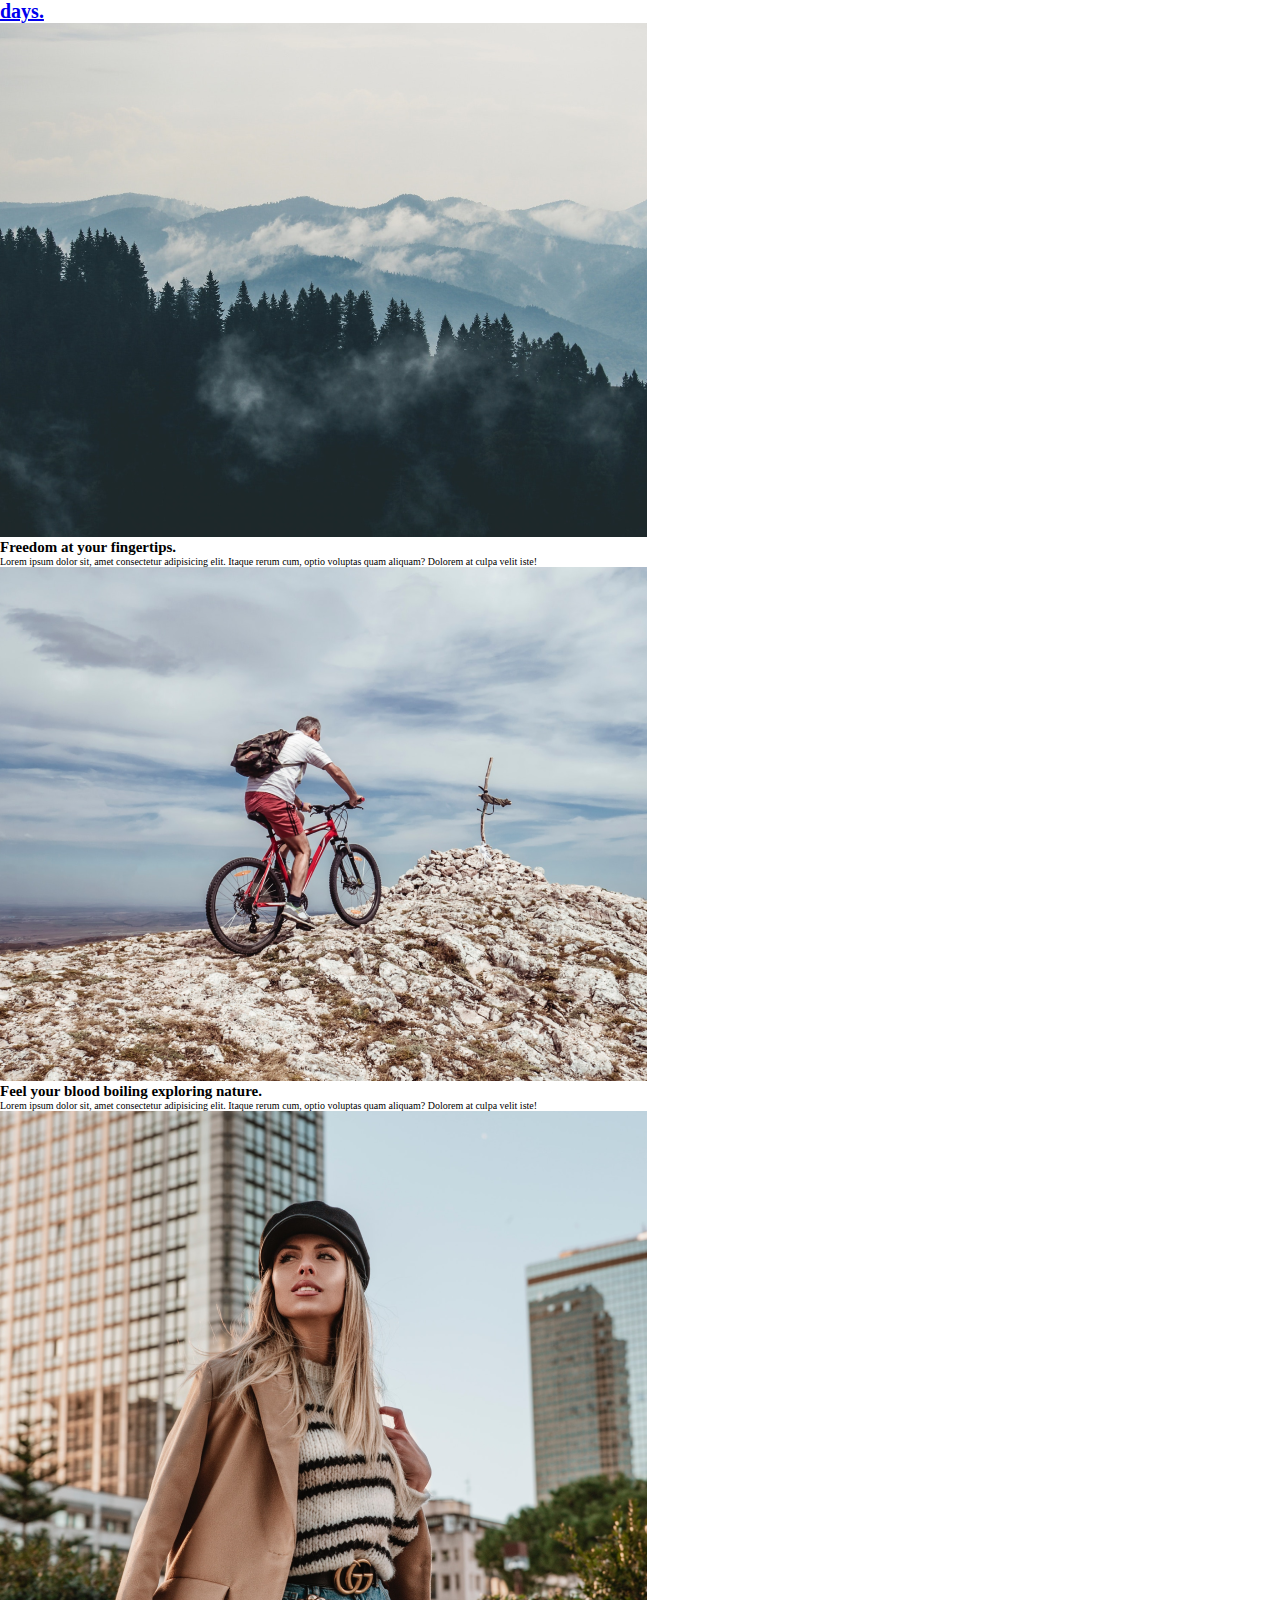
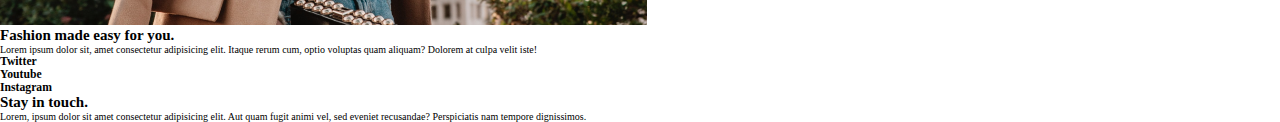
==== index.html @ 6549ca0b "Adding HTML" ====
<!DOCTYPE html>
<html lang="en">
  <head>
    <meta charset="UTF-8" />
    <meta name="viewport" content="width=device-width, initial-scale=1.0" />
    <title>Travel Website</title>
    <link
      href="https://fonts.googleapis.com/css2?family=Abril+Fatface&family=Montserrat&display=swap"
      rel="stylesheet"
    />
    <link rel="stylesheet" href="./styles/style.css" />
  </head>
  <body>
    <header class="nav-header">
      <h1><a href="./index.html" id="logo">days.</a></h1>
      <div class="burger">
        <div class="line1"></div>
        <div class="line2"></div>
      </div>
    </header>
    <main>
      <section class="mountain slide">
        <div class="hero-img">
          <img src="./images/forest.png" alt="forest image" />
          <div class="reveal-img"></div>
        </div>
        <div class="hero-desc">
          <div class="title">
            <h2>
              Freedom at your <span class="mountain-span">fingertips.</span>
            </h2>
            <div class="title-swipe t-swipe1"></div>
          </div>
          <p>
            Lorem ipsum dolor sit, amet consectetur adipisicing elit. Itaque
            rerum cum, optio voluptas quam aliquam? Dolorem at culpa velit iste!
          </p>
          <a class="explore mountain-exp"></a>
          <div class="reveal-text"></div>
        </div>
      </section>
      <section class="hike slide">
        <div class="hero-img">
          <img src="./images/hike.png" alt="hike image" />
          <div class="reveal-img"></div>
        </div>
        <div class="hero-desc">
          <div class="title">
            <h2>
              Feel your <span class="hike-span">blood boiling</span> exploring
              nature.
            </h2>
            <div class="title-swipe t-swipe2"></div>
          </div>
          <p>
            Lorem ipsum dolor sit, amet consectetur adipisicing elit. Itaque
            rerum cum, optio voluptas quam aliquam? Dolorem at culpa velit iste!
          </p>
          <a class="explore hike-exp"></a>
          <div class="reveal-text"></div>
        </div>
      </section>
      <section class="fashion slide">
        <div class="hero-img">
          <img src="./images/fashion.png" alt="fashion image" />
          <div class="reveal-img"></div>
        </div>
        <div class="hero-desc">
          <div class="title">
            <h2>
              Fashion <span class="fashion-span">made easy</span> for you.
            </h2>
            <div class="title-swipe t-swipe3"></div>
          </div>
          <p>
            Lorem ipsum dolor sit, amet consectetur adipisicing elit. Itaque
            rerum cum, optio voluptas quam aliquam? Dolorem at culpa velit iste!
          </p>
          <a class="explore fashion-exp"></a>
          <div class="reveal-text"></div>
        </div>
      </section>
    </main>
    <nav class="nav-bar">
      <ul class="nav-links">
        <h3>Twitter</h3>
        <h3>Youtube</h3>
        <h3>Instagram</h3>
      </ul>
      <div class="contact">
        <h2>Stay in touch.</h2>
        <p>
          Lorem, ipsum dolor sit amet consectetur adipisicing elit. Aut quam
          fugit animi vel, sed eveniet recusandae? Perspiciatis nam tempore
          dignissimos.
        </p>
      </div>
    </nav>
    <div class="cursor">
      <span class="cursor-text"></span>
    </div>
    <div class="swipe swipe1"></div>
    <div class="swipe swipe2"></div>
    <div class="swipe swipe3"></div>
    <script src="./app.js"></script>
  </body>
</html>
---- styles/style.css ----
* {
  padding: 0;
  margin: 0;
  -webkit-box-sizing: border-box;
          box-sizing: border-box;
}

html {
  font-size: 62.5%;
}
/*# sourceMappingURL=style.css.map */
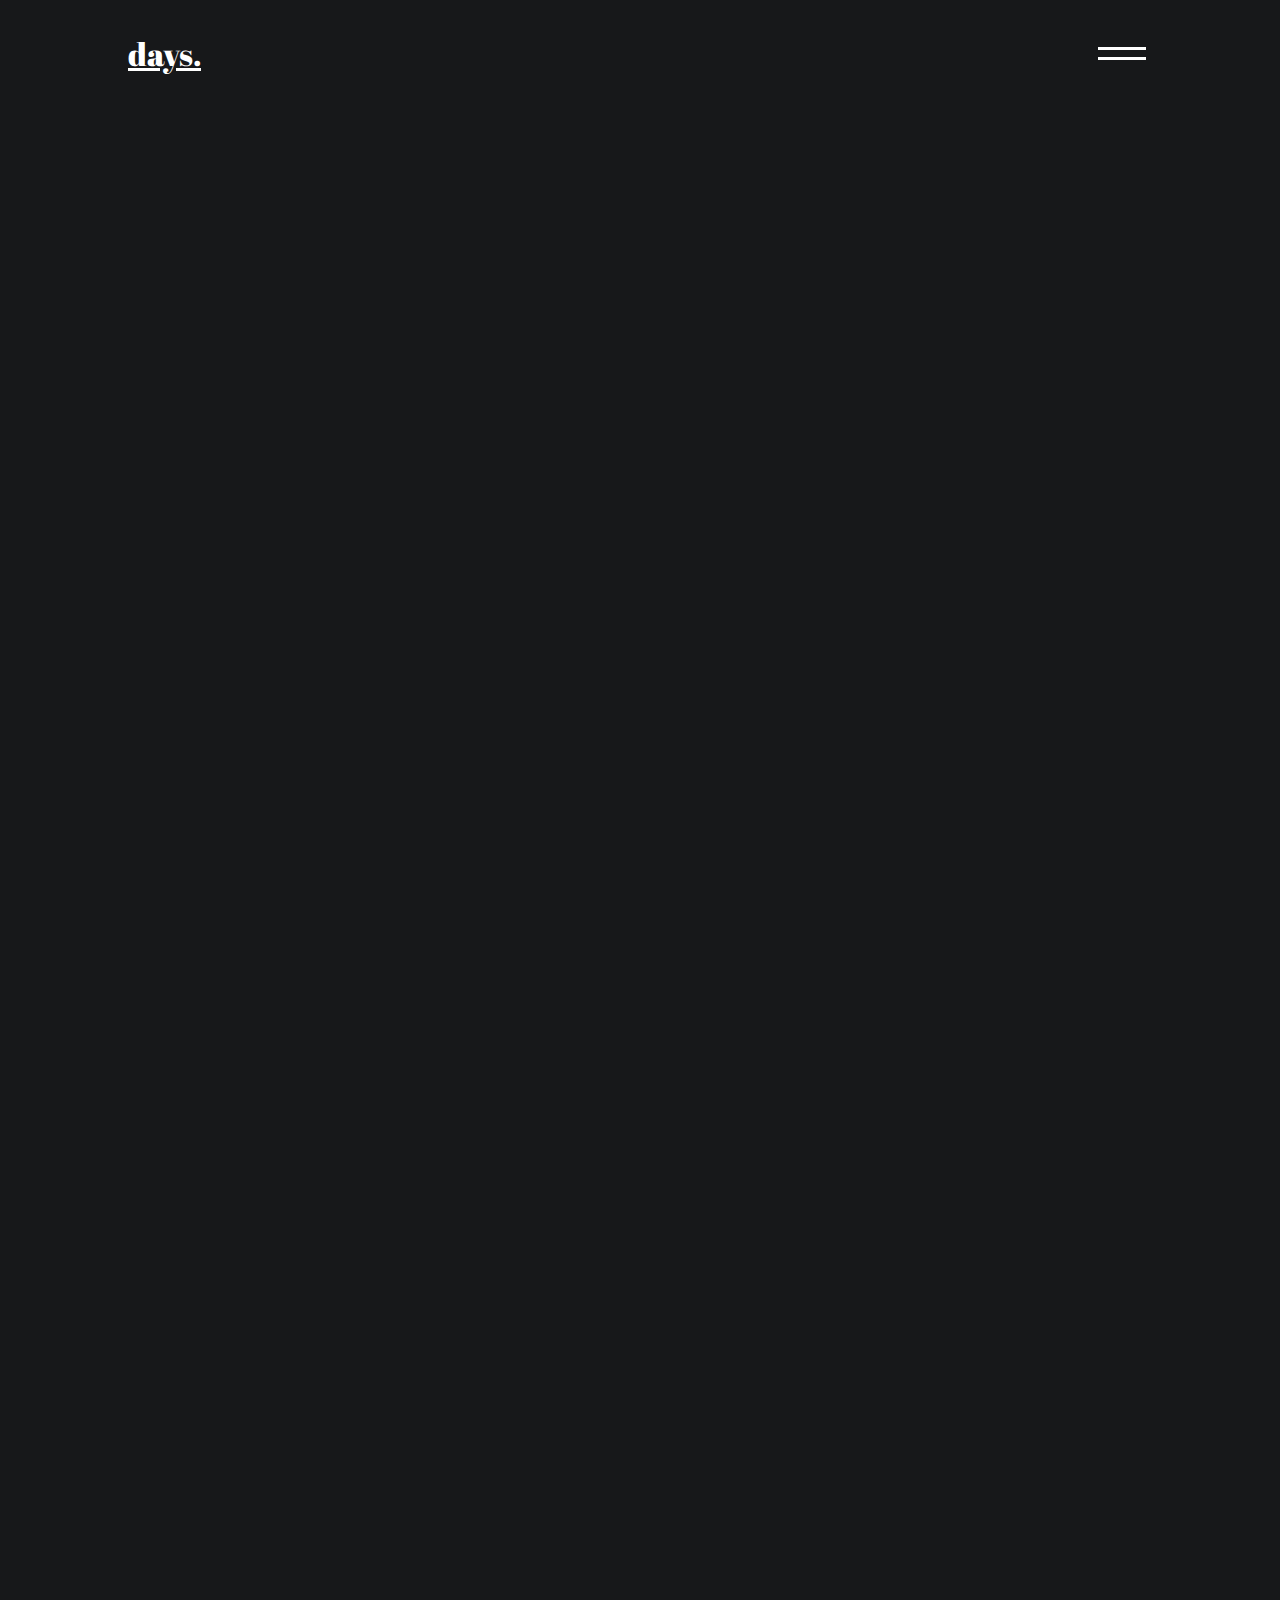
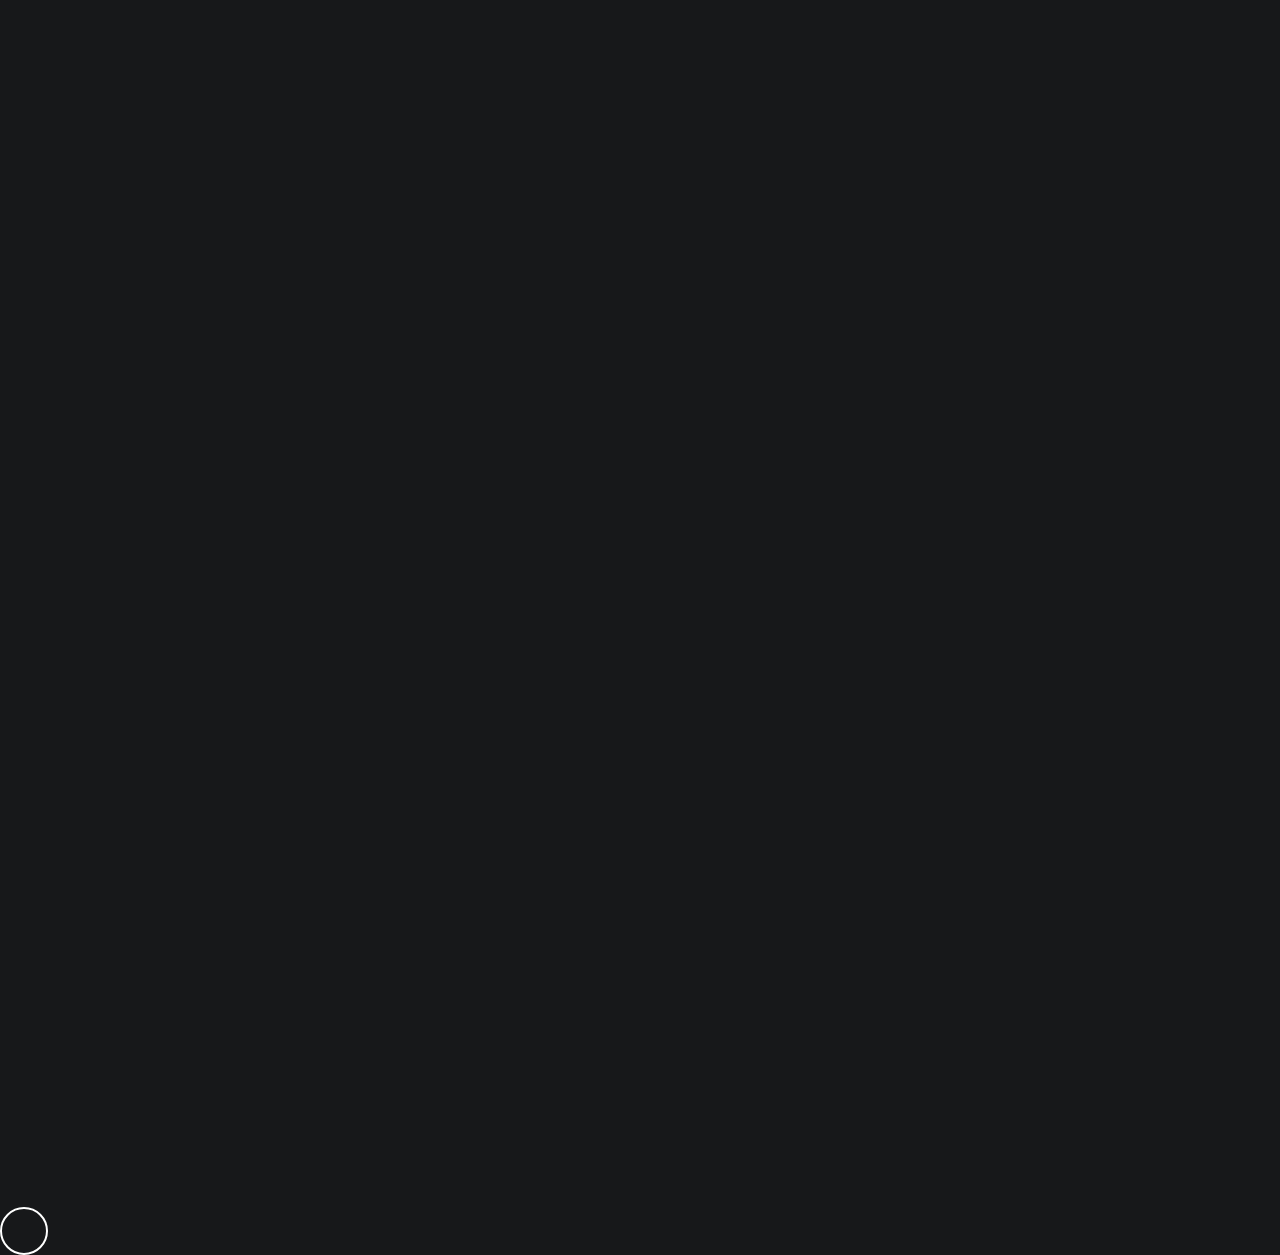
==== commit 844e5b71: "css kinda done :)" ====
--- a/index.html
+++ b/index.html
@@ -35,7 +35,7 @@
             Lorem ipsum dolor sit, amet consectetur adipisicing elit. Itaque
             rerum cum, optio voluptas quam aliquam? Dolorem at culpa velit iste!
           </p>
-          <a class="explore mountain-exp"></a>
+          <a class="explore mountain-exp">Explore</a>
           <div class="reveal-text"></div>
         </div>
       </section>
@@ -56,7 +56,7 @@
             Lorem ipsum dolor sit, amet consectetur adipisicing elit. Itaque
             rerum cum, optio voluptas quam aliquam? Dolorem at culpa velit iste!
           </p>
-          <a class="explore hike-exp"></a>
+          <a class="explore hike-exp">Explore</a>
           <div class="reveal-text"></div>
         </div>
       </section>
@@ -76,7 +76,7 @@
             Lorem ipsum dolor sit, amet consectetur adipisicing elit. Itaque
             rerum cum, optio voluptas quam aliquam? Dolorem at culpa velit iste!
           </p>
-          <a class="explore fashion-exp"></a>
+          <a class="explore fashion-exp">Explore</a>
           <div class="reveal-text"></div>
         </div>
       </section>
--- a/styles/style.css
+++ b/styles/style.css
@@ -5,7 +5,210 @@
           box-sizing: border-box;
 }
 
-html {
-  font-size: 62.5%;
+body {
+  background: #17181a;
+  font-family: "Montserrat", sans-serif;
+}
+
+section {
+  min-height: 100vh;
+  margin: 0 auto;
+  width: 80%;
+  display: -webkit-box;
+  display: -ms-flexbox;
+  display: flex;
+  -webkit-box-orient: horizontal;
+  -webkit-box-direction: normal;
+      -ms-flex-direction: row;
+          flex-direction: row;
+  -webkit-box-align: center;
+      -ms-flex-align: center;
+          align-items: center;
+  -webkit-box-pack: justify;
+      -ms-flex-pack: justify;
+          justify-content: space-between;
+  color: white;
+}
+
+section .hero-desc {
+  display: -webkit-box;
+  display: -ms-flexbox;
+  display: flex;
+  -webkit-box-orient: vertical;
+  -webkit-box-direction: normal;
+      -ms-flex-direction: column;
+          flex-direction: column;
+  -webkit-box-align: center;
+      -ms-flex-align: center;
+          align-items: center;
+  -webkit-box-pack: center;
+      -ms-flex-pack: center;
+          justify-content: center;
+  -webkit-box-flex: 1;
+      -ms-flex: 1;
+          flex: 1;
+  -ms-flex-preferred-size: 25rem;
+      flex-basis: 25rem;
+  padding-left: 5rem;
+  position: relative;
+}
+
+section .hero-desc h2 {
+  font-family: "Abril Fatface", sans-serif;
+  font-weight: 400;
+  font-size: 5rem;
+}
+
+section .hero-desc p {
+  padding: 3rem 0rem;
+  font-size: 1.5rem;
+  color: #dfdfe9;
+}
+
+section .hero-desc .explore {
+  padding: 1rem 2rem;
+  border: 1px solid white;
+  font-size: 1rem;
+  text-decoration: none;
+  -ms-flex-item-align: start;
+      align-self: flex-start;
+  cursor: pointer;
+}
+
+section .hero-img {
+  position: relative;
+  -webkit-box-flex: 1;
+      -ms-flex: 1;
+          flex: 1;
+  -ms-flex-preferred-size: 25rem;
+      flex-basis: 25rem;
+}
+
+section .hero-img img {
+  width: 100%;
+  height: 100%;
+  -o-object-fit: cover;
+     object-fit: cover;
+}
+
+section .fashion-span {
+  color: #ff8b5d;
+}
+
+section .mountain-span {
+  color: #567ce4;
+}
+
+section .hike-span {
+  color: #a76ee7;
+}
+
+section .reveal-img,
+section .reveal-text {
+  position: absolute;
+  background: #17181a;
+  width: 100%;
+  height: 100%;
+  top: 0;
+  left: 0;
+}
+
+.cursor {
+  width: 3rem;
+  height: 3rem;
+  border: 2px solid white;
+  border-radius: 50%;
+  position: absolute;
+}
+
+.nav-header {
+  min-height: 10vh;
+  font-size: 1rem;
+  display: -webkit-box;
+  display: -ms-flexbox;
+  display: flex;
+  -webkit-box-orient: horizontal;
+  -webkit-box-direction: normal;
+      -ms-flex-direction: row;
+          flex-direction: row;
+  -webkit-box-align: center;
+      -ms-flex-align: center;
+          align-items: center;
+  -webkit-box-pack: justify;
+      -ms-flex-pack: justify;
+          justify-content: space-between;
+  color: white;
+  width: 80%;
+  margin: auto;
+  padding: 2rem 0rem;
+}
+
+.nav-header #logo {
+  color: white;
+  font-family: "Abril Fatface", sans-serif;
+  font-weight: 400;
+}
+
+.nav-header .burger {
+  cursor: pointer;
+}
+
+.nav-header .burger .line1,
+.nav-header .burger .line2 {
+  width: 3rem;
+  height: 0.2rem;
+  margin: 0.4rem;
+  background: white;
+  cursor: none;
+}
+
+.nav-bar {
+  position: fixed;
+  top: 0;
+  left: 0;
+  width: 100%;
+  height: 100%;
+  background: white;
+  display: -webkit-box;
+  display: -ms-flexbox;
+  display: flex;
+  -webkit-box-orient: horizontal;
+  -webkit-box-direction: normal;
+      -ms-flex-direction: row;
+          flex-direction: row;
+  -webkit-box-align: center;
+      -ms-flex-align: center;
+          align-items: center;
+  -ms-flex-pack: distribute;
+      justify-content: space-around;
+  z-index: 1;
+  opacity: 1;
+  -webkit-clip-path: circle(50px at 100% -10%);
+          clip-path: circle(50px at 100% -10%);
+}
+
+.nav-bar .nav-links {
+  font-size: 4rem;
+  -ms-flex-preferred-size: 30rem;
+      flex-basis: 30rem;
+}
+
+.nav-bar .nav-links h3 {
+  padding: 3rem 0rem;
+}
+
+.nav-bar .contact {
+  -ms-flex-preferred-size: 30rem;
+      flex-basis: 30rem;
+}
+
+.nav-bar .contact h2 {
+  font-size: 5rem;
+  padding: 2rem 0rem;
+}
+
+.nav-bar .contact p {
+  font-size: 1.5rem;
+  line-height: 2rem;
 }
 /*# sourceMappingURL=style.css.map */